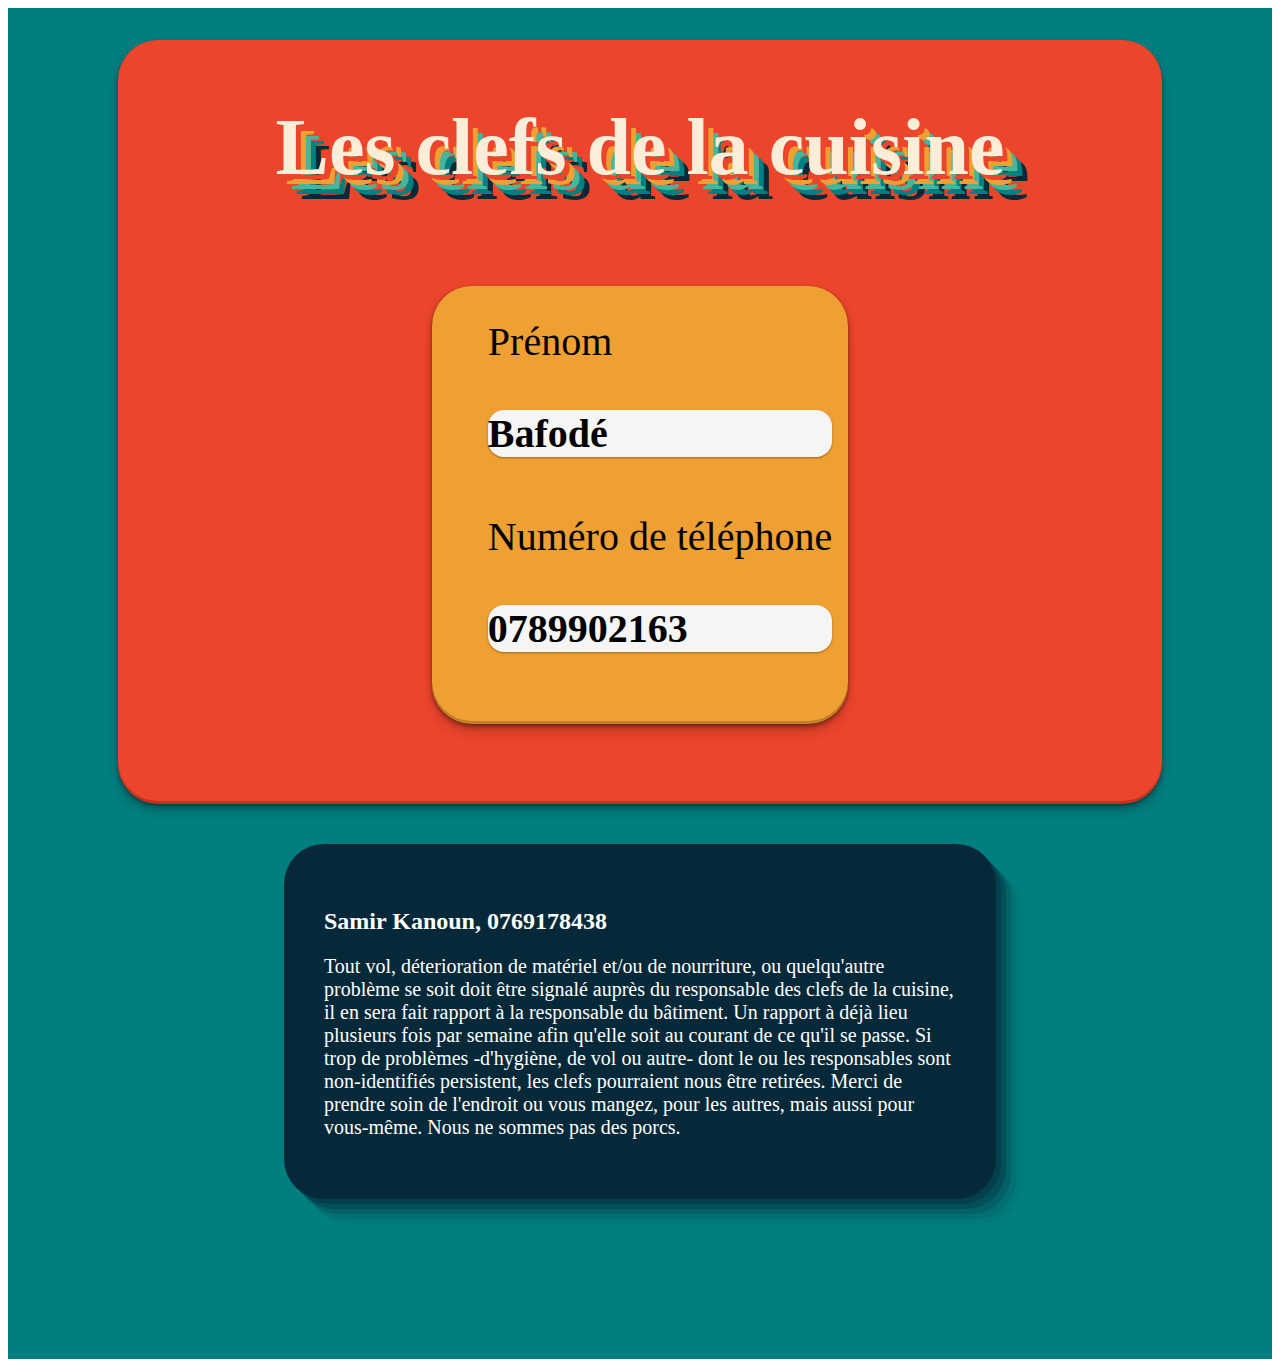
==== index.html @ 8165aa86 "maj 0.5" ====
<!DOCTYPE html>
<html lang="en">
<head>
    <meta charset="UTF-8">
    <meta name="viewport" content="width=device-width, initial-scale=1.0">
    <link rel="stylesheet" href="style.css">
    <title>Kissékaléklé?</title>
</head>
<body>
    <div class="container">
        <header class="header">
            <h1 class="title__h1">Les clefs de la cuisine</h1>
            <div class="current__keysholder">
                <ul action="" class="keyhsolder__informations">
                    <div class="form-group">
                        <label for="forename">Prénom</label>
                        <p type="text" id="forename" name="prenom" class="form-control">Samir</p>
                    </div>
                    <div class="form-group">
                        <label for="number">Numéro de téléphone</label>
                        <p type="number" id="number" name="numero" class="form-control">0769178438</p>
                    </div>
                </ul>
            </div>
        </header>
        <footer class="credits">
            <p class="credits__et__responsabilites">Samir Kanoun, 0769178438</p>
            <p class="disclaimer">Tout vol, déterioration de matériel et/ou de nourriture, ou quelqu'autre problème se soit doit être signalé auprès du responsable des clefs de la cuisine, il en sera fait rapport à la responsable du bâtiment. Un rapport à déjà lieu plusieurs fois par semaine afin qu'elle soit au courant de ce qu'il se passe. Si trop de problèmes -d'hygiène, de vol ou autre- dont le ou les responsables sont non-identifiés persistent, les clefs pourraient nous être retirées. Merci de prendre soin de l'endroit ou vous mangez, pour les autres, mais aussi pour vous-même. Nous ne sommes pas des porcs.</p>
            <!-- <p class="message">Je ne sais pas s'il s'agit d'une personne, d'une action groupée ou désorganisée. Mais je lâcherait rien tant que j'aurais pas trouvé qui c'est. Bonne chance.</p> -->
        </footer>            

    </div>

    <script src="script.js"></script>
</body>
</html>
---- style.css ----
@import url(../01-Entrainement/css/reset.css);

.container{
    background: #017e7f;
    /* height: 75rem; */
    padding: 1rem 0 10rem;
    
}

.title__h1{
    font-size: 5rem;
  text-align: center;
  color: #fcedd8;
     font-family: 'Niconne', cursive;
  font-weight: 700;
text-shadow: 5px 5px 0px #eb452b, 
            10px 10px 0px #efa032, 
            15px 15px 0px #46b59b, 
            20px 20px 0px #017e7f, 
            25px 25px 0px #052939;
}

.header{
    background-color: #eb452b;
    display: flex;
    flex-direction: column;
    width: 80%;
    align-items: center;
    /* border: 2px solid black; */
    padding: .5rem 1rem 5rem;
    justify-content: center;
    margin: 0 auto;
    margin-top: 1rem;
}

.current__keysholder{
    padding: 1rem;
    margin-top: 2.5rem;
    background-color: #efa032;
}

.current__keysholder, .header{
    border-radius: 2.5rem;
    box-shadow: rgba(0, 0, 0, 0.4) 0px 2px 4px, rgba(0, 0, 0, 0.3) 0px 7px 13px -3px, rgba(0, 0, 0, 0.2) 0px -3px 0px inset;
}

.form-group{
    display: flex;
    flex-direction: column;
    row-gap: 5px;
    margin-bottom: 1rem;
    font-size: 2.5rem;
}

.form-control{
    box-shadow: rgba(0, 0, 0, 0.12) 0px 1px 3px, rgba(0, 0, 0, 0.24) 0px 1px 2px;
    border-radius: 1rem;
    background-color: rgb(245, 245, 245);
    font-weight: bold;
}

.credits{
    width: 50%;
    background-color: #052939;
    color: white;
    margin: 0 auto;
    margin-top: 2.5rem;
    padding: 2.5rem;
    border-radius: 2.5rem;
    box-shadow: rgba(5, 41, 57, 0.4) 5px 5px, rgba(5, 41, 57, 0.3) 10px 10px, rgba(5, 41, 57, 0.2) 15px 15px, rgba(5, 41, 57, 0.1) 20px 20px, rgba(5, 41, 57, 0.05) 25px 25px;
}

.credits__et__responsabilites{
    font-size: 1.5rem;
    margin-bottom: 1rem;
    font-weight: bold;
}

.disclaimer{
    font-size: 1.25rem;
}
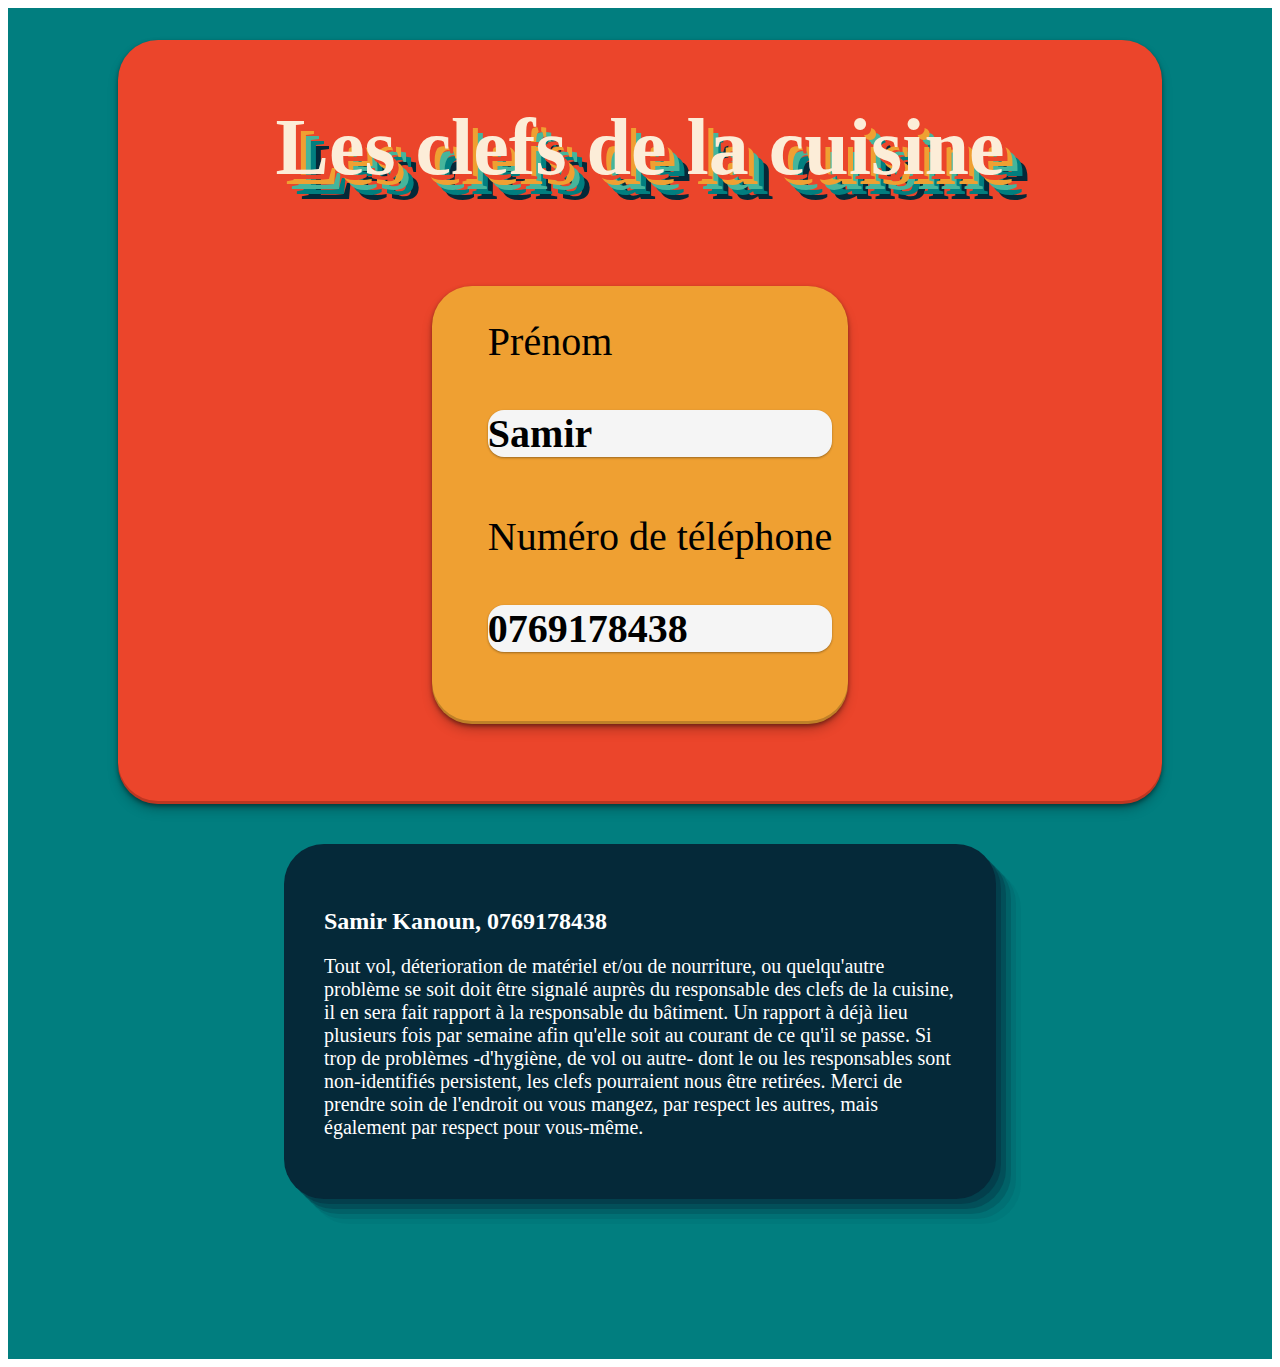
==== commit 17922ae6: "Update index.html" ====
--- a/index.html
+++ b/index.html
@@ -19,13 +19,13 @@
                     <div class="form-group">
                         <label for="number">Numéro de téléphone</label>
                         <p type="number" id="number" name="numero" class="form-control">0769178438</p>
-                    </div>
-                </ul>
-            </div>
+                    </div>        
+                </ul>       
+            </div>       
         </header>
         <footer class="credits">
             <p class="credits__et__responsabilites">Samir Kanoun, 0769178438</p>
-            <p class="disclaimer">Tout vol, déterioration de matériel et/ou de nourriture, ou quelqu'autre problème se soit doit être signalé auprès du responsable des clefs de la cuisine, il en sera fait rapport à la responsable du bâtiment. Un rapport à déjà lieu plusieurs fois par semaine afin qu'elle soit au courant de ce qu'il se passe. Si trop de problèmes -d'hygiène, de vol ou autre- dont le ou les responsables sont non-identifiés persistent, les clefs pourraient nous être retirées. Merci de prendre soin de l'endroit ou vous mangez, pour les autres, mais aussi pour vous-même. Nous ne sommes pas des porcs.</p>
+            <p class="disclaimer">Tout vol, déterioration de matériel et/ou de nourriture, ou quelqu'autre problème se soit doit être signalé auprès du responsable des clefs de la cuisine, il en sera fait rapport à la responsable du bâtiment. Un rapport à déjà lieu plusieurs fois par semaine afin qu'elle soit au courant de ce qu'il se passe. Si trop de problèmes -d'hygiène, de vol ou autre- dont le ou les responsables sont non-identifiés persistent, les clefs pourraient nous être retirées. Merci de prendre soin de l'endroit ou vous mangez, par respect les autres, mais également par respect pour vous-même.</p>
             <!-- <p class="message">Je ne sais pas s'il s'agit d'une personne, d'une action groupée ou désorganisée. Mais je lâcherait rien tant que j'aurais pas trouvé qui c'est. Bonne chance.</p> -->
         </footer>            
 
@@ -33,4 +33,4 @@
 
     <script src="script.js"></script>
 </body>
-</html>+</html>
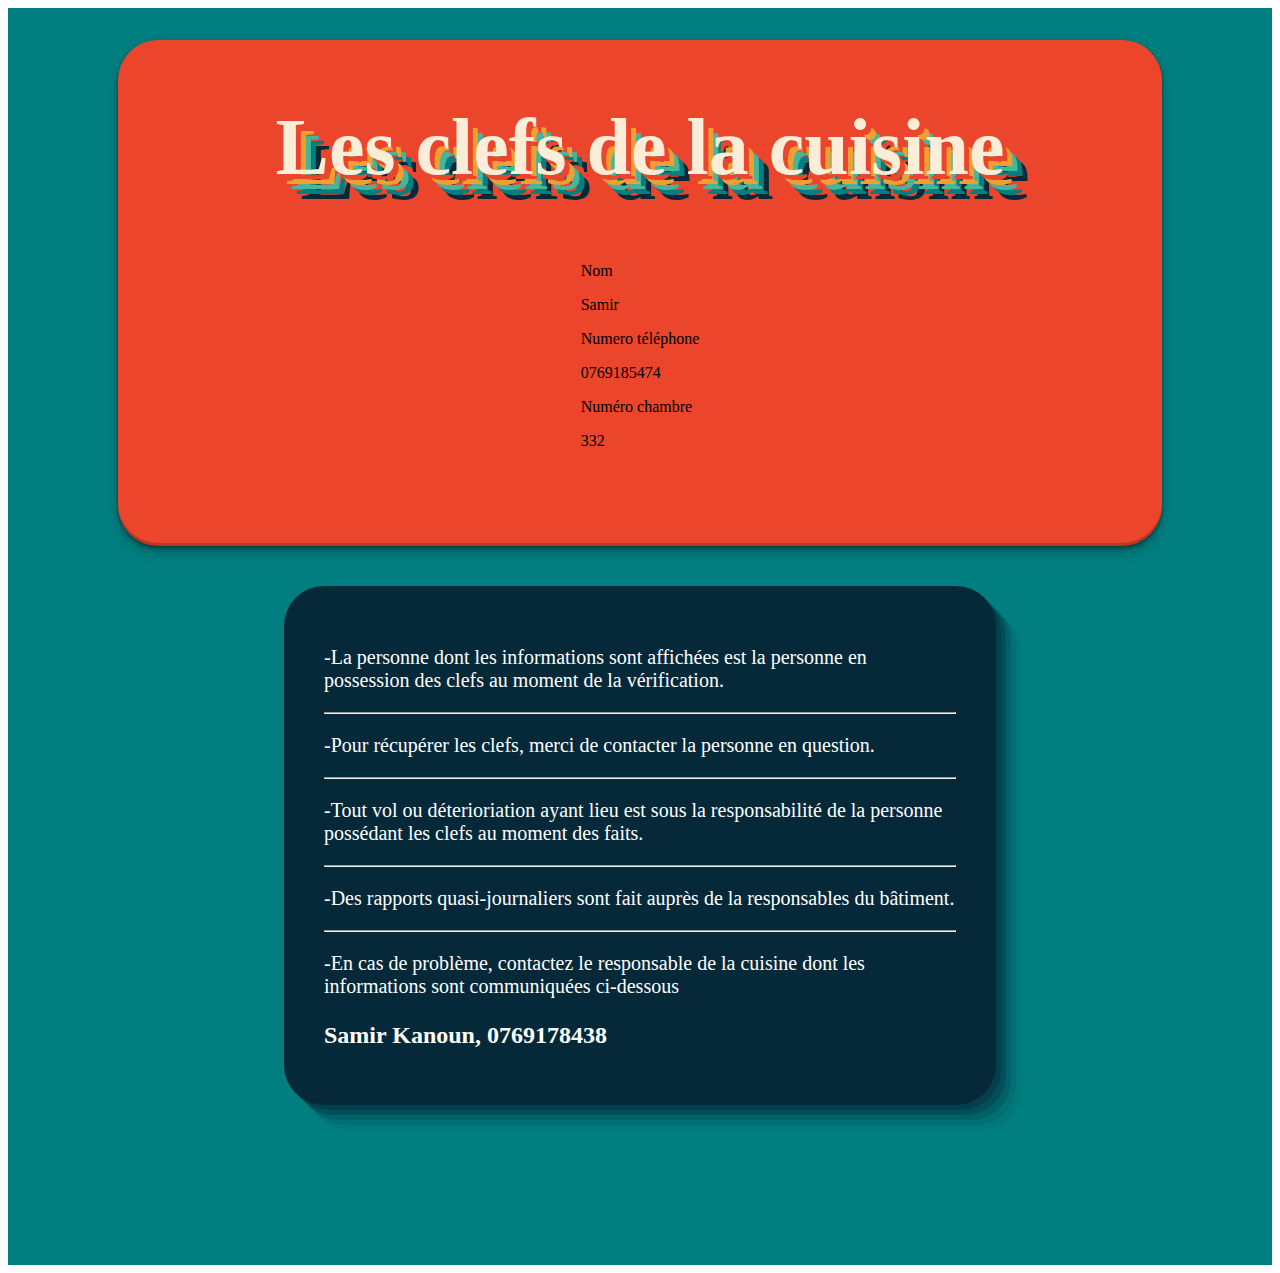
==== commit 38ac7c2c: "Update index.html" ====
--- a/index.html
+++ b/index.html
@@ -10,22 +10,35 @@
     <div class="container">
         <header class="header">
             <h1 class="title__h1">Les clefs de la cuisine</h1>
-            <div class="current__keysholder">
-                <ul action="" class="keyhsolder__informations">
-                    <div class="form-group">
-                        <label for="forename">Prénom</label>
-                        <p type="text" id="forename" name="prenom" class="form-control">Samir</p>
-                    </div>
-                    <div class="form-group">
-                        <label for="number">Numéro de téléphone</label>
-                        <p type="number" id="number" name="numero" class="form-control">0769178438</p>
-                    </div>        
-                </ul>       
-            </div>       
+            <div class="info__index">
+                <div class="information">
+                    <p class="index">Nom</p>
+                    <p class="info">Samir</p>
+                </div>
+                <div class="separation"></div>
+                <div class="information">
+                    <p class="index">Numero téléphone</p>
+                    <p class="info">0769185474</p>
+                </div>
+                <div class="separation"></div>
+                <div class="information">
+                    <p class="index">Numéro chambre</p>
+                    <p class="info">332</p>
+                </div>
+            </div>
         </header>
         <footer class="credits">
+            <p class="disclaimer">
+                -La personne dont les informations sont affichées est la personne en possession des clefs au moment de la vérification. </p><hr>
+            <p class="disclaimer">
+                -Pour récupérer les clefs, merci de contacter la personne en question.</p><hr>
+            <p class="disclaimer">
+                -Tout vol ou déterioriation ayant lieu est sous la responsabilité de la personne possédant les clefs au moment des faits. </p><hr> 
+            <p class="disclaimer">
+                -Des rapports quasi-journaliers sont fait auprès de la responsables du bâtiment. </p><hr>
+            <p class="disclaimer">
+                -En cas de problème, contactez le responsable de la cuisine dont les informations sont communiquées ci-dessous</p>
             <p class="credits__et__responsabilites">Samir Kanoun, 0769178438</p>
-            <p class="disclaimer">Tout vol, déterioration de matériel et/ou de nourriture, ou quelqu'autre problème se soit doit être signalé auprès du responsable des clefs de la cuisine, il en sera fait rapport à la responsable du bâtiment. Un rapport à déjà lieu plusieurs fois par semaine afin qu'elle soit au courant de ce qu'il se passe. Si trop de problèmes -d'hygiène, de vol ou autre- dont le ou les responsables sont non-identifiés persistent, les clefs pourraient nous être retirées. Merci de prendre soin de l'endroit ou vous mangez, par respect les autres, mais également par respect pour vous-même.</p>
             <!-- <p class="message">Je ne sais pas s'il s'agit d'une personne, d'une action groupée ou désorganisée. Mais je lâcherait rien tant que j'aurais pas trouvé qui c'est. Bonne chance.</p> -->
         </footer>            
 
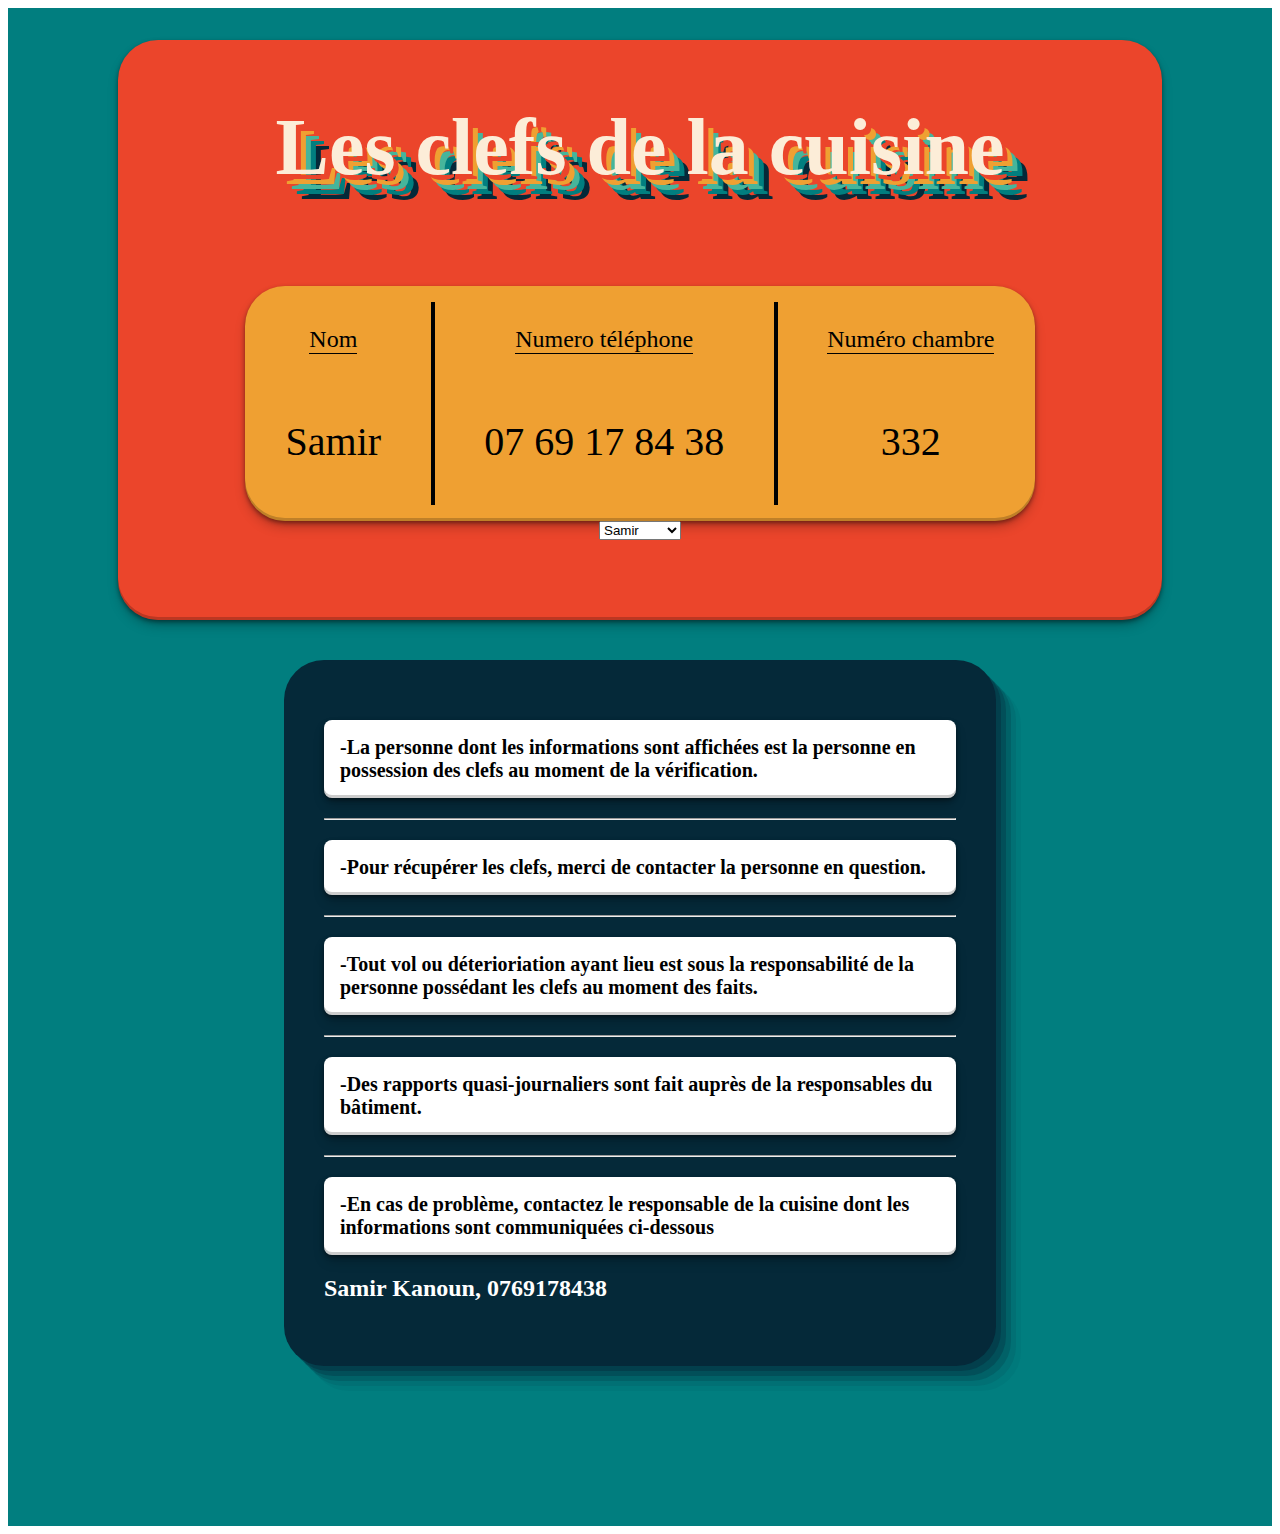
==== commit c8162600: "Update index.html" ====
--- a/index.html
+++ b/index.html
@@ -26,6 +26,15 @@
                     <p class="info">332</p>
                 </div>
             </div>
+            <select id="personSelect">
+                <option value="0">Samir</option>
+                <option value="1">Mamadou</option>
+                <option value="2">Doriane</option>
+                <option value="3">Cédric</option>
+                <option value="4">Maxime</option>
+                <option value="5">Maher</option>
+                <option value="6">Bafodé</option>
+            </select>
         </header>
         <footer class="credits">
             <p class="disclaimer">
--- a/style.css
+++ b/style.css
@@ -1,81 +1,176 @@
-@import url(../01-Entrainement/css/reset.css);
+/* Structure par défaut (pour les écrans larges ou moyens) */
 
-.container{
+.container {
     background: #017e7f;
-    /* height: 75rem; */
     padding: 1rem 0 10rem;
-    
 }
 
-.title__h1{
+.title__h1 {
     font-size: 5rem;
-  text-align: center;
-  color: #fcedd8;
-     font-family: 'Niconne', cursive;
-  font-weight: 700;
-text-shadow: 5px 5px 0px #eb452b, 
-            10px 10px 0px #efa032, 
-            15px 15px 0px #46b59b, 
-            20px 20px 0px #017e7f, 
-            25px 25px 0px #052939;
+    text-align: center;
+    color: #fcedd8;
+    font-family: 'Niconne', cursive;
+    font-weight: 700;
+    text-shadow: 5px 5px 0px #eb452b,
+                 10px 10px 0px #efa032,
+                 15px 15px 0px #46b59b,
+                 20px 20px 0px #017e7f,
+                 25px 25px 0px #052939;
 }
 
-.header{
+.header {
     background-color: #eb452b;
     display: flex;
     flex-direction: column;
     width: 80%;
     align-items: center;
-    /* border: 2px solid black; */
-    padding: .5rem 1rem 5rem;
+    padding: 0.5rem 1rem 5rem;
     justify-content: center;
     margin: 0 auto;
     margin-top: 1rem;
 }
 
-.current__keysholder{
+.info__index {
     padding: 1rem;
     margin-top: 2.5rem;
     background-color: #efa032;
+    width: 75%;
+    display: flex;
+    justify-content: space-around;
 }
 
-.current__keysholder, .header{
+.info__index, .header {
     border-radius: 2.5rem;
-    box-shadow: rgba(0, 0, 0, 0.4) 0px 2px 4px, rgba(0, 0, 0, 0.3) 0px 7px 13px -3px, rgba(0, 0, 0, 0.2) 0px -3px 0px inset;
+    box-shadow: rgba(0, 0, 0, 0.4) 0px 2px 4px, 
+                rgba(0, 0, 0, 0.3) 0px 7px 13px -3px, 
+                rgba(0, 0, 0, 0.2) 0px -3px 0px inset;
 }
 
-.form-group{
+.separation {
+    border: 2px solid black;
+}
+
+.information {
     display: flex;
     flex-direction: column;
-    row-gap: 5px;
-    margin-bottom: 1rem;
+    align-items: center;
+}
+
+.index {
+    border-bottom: 1px solid black;
+    font-size: 1.5rem;
+}
+
+.info {
     font-size: 2.5rem;
 }
 
-.form-control{
-    box-shadow: rgba(0, 0, 0, 0.12) 0px 1px 3px, rgba(0, 0, 0, 0.24) 0px 1px 2px;
-    border-radius: 1rem;
-    background-color: rgb(245, 245, 245);
-    font-weight: bold;
-}
-
-.credits{
+.credits {
     width: 50%;
     background-color: #052939;
-    color: white;
+    color: black;
     margin: 0 auto;
     margin-top: 2.5rem;
     padding: 2.5rem;
     border-radius: 2.5rem;
-    box-shadow: rgba(5, 41, 57, 0.4) 5px 5px, rgba(5, 41, 57, 0.3) 10px 10px, rgba(5, 41, 57, 0.2) 15px 15px, rgba(5, 41, 57, 0.1) 20px 20px, rgba(5, 41, 57, 0.05) 25px 25px;
+    box-shadow: rgba(5, 41, 57, 0.4) 5px 5px, 
+                rgba(5, 41, 57, 0.3) 10px 10px, 
+                rgba(5, 41, 57, 0.2) 15px 15px, 
+                rgba(5, 41, 57, 0.1) 20px 20px, 
+                rgba(5, 41, 57, 0.05) 25px 25px;
 }
 
-.credits__et__responsabilites{
+.credits__et__responsabilites {
     font-size: 1.5rem;
-    margin-bottom: 1rem;
+    margin-top: 1rem;
     font-weight: bold;
+    color: white;
 }
 
-.disclaimer{
+.disclaimer {
     font-size: 1.25rem;
-}+    gap: 5px;
+    padding: 1rem;
+    border-radius: 0.5rem;
+    font-weight: bold;
+    background-color: white;
+    box-shadow: rgba(0, 0, 0, 0.4) 0px 2px 4px, 
+                rgba(0, 0, 0, 0.3) 0px 7px 13px -3px, 
+                rgba(0, 0, 0, 0.2) 0px -3px 0px inset;
+}
+
+/* Responsive design */
+
+/* Petits écrans (smartphones, largeur max 768px) */
+@media (max-width: 768px) {
+    .header {
+        width: 95%;
+        padding: 1rem 0.5rem 3rem;
+    }
+
+    .title__h1 {
+        font-size: 3.5rem;
+    }
+
+    .info__index {
+        flex-direction: column;
+        width: 90%;
+        padding: 1rem;
+        margin-top: 1.5rem;
+    }
+
+    .information {
+        margin-bottom: 1rem;
+    }
+
+    .index {
+        font-size: 1.2rem;
+    }
+
+    .info {
+        font-size: 1.8rem;
+    }
+
+    .credits {
+        width: 90%;
+        padding: 2rem;
+        margin-top: 2rem;
+    }
+
+    .credits__et__responsabilites {
+        font-size: 1.2rem;
+    }
+
+    .disclaimer {
+        font-size: 1rem;
+    }
+}
+
+/* Très petits écrans (smartphones en mode portrait, largeur max 480px) */
+@media (max-width: 480px) {
+    .title__h1 {
+        font-size: 2.5rem;
+    }
+
+    .info__index {
+        padding: 0.5rem;
+    }
+
+    .information {
+        align-items: flex-start;
+        margin-bottom: 0.5rem;
+    }
+
+    .index, .info {
+        font-size: 1rem;
+    }
+
+    .credits {
+        width: 100%;
+        padding: 1.5rem;
+    }
+
+    .credits__et__responsabilites {
+        font-size: 1rem;
+    }
+}
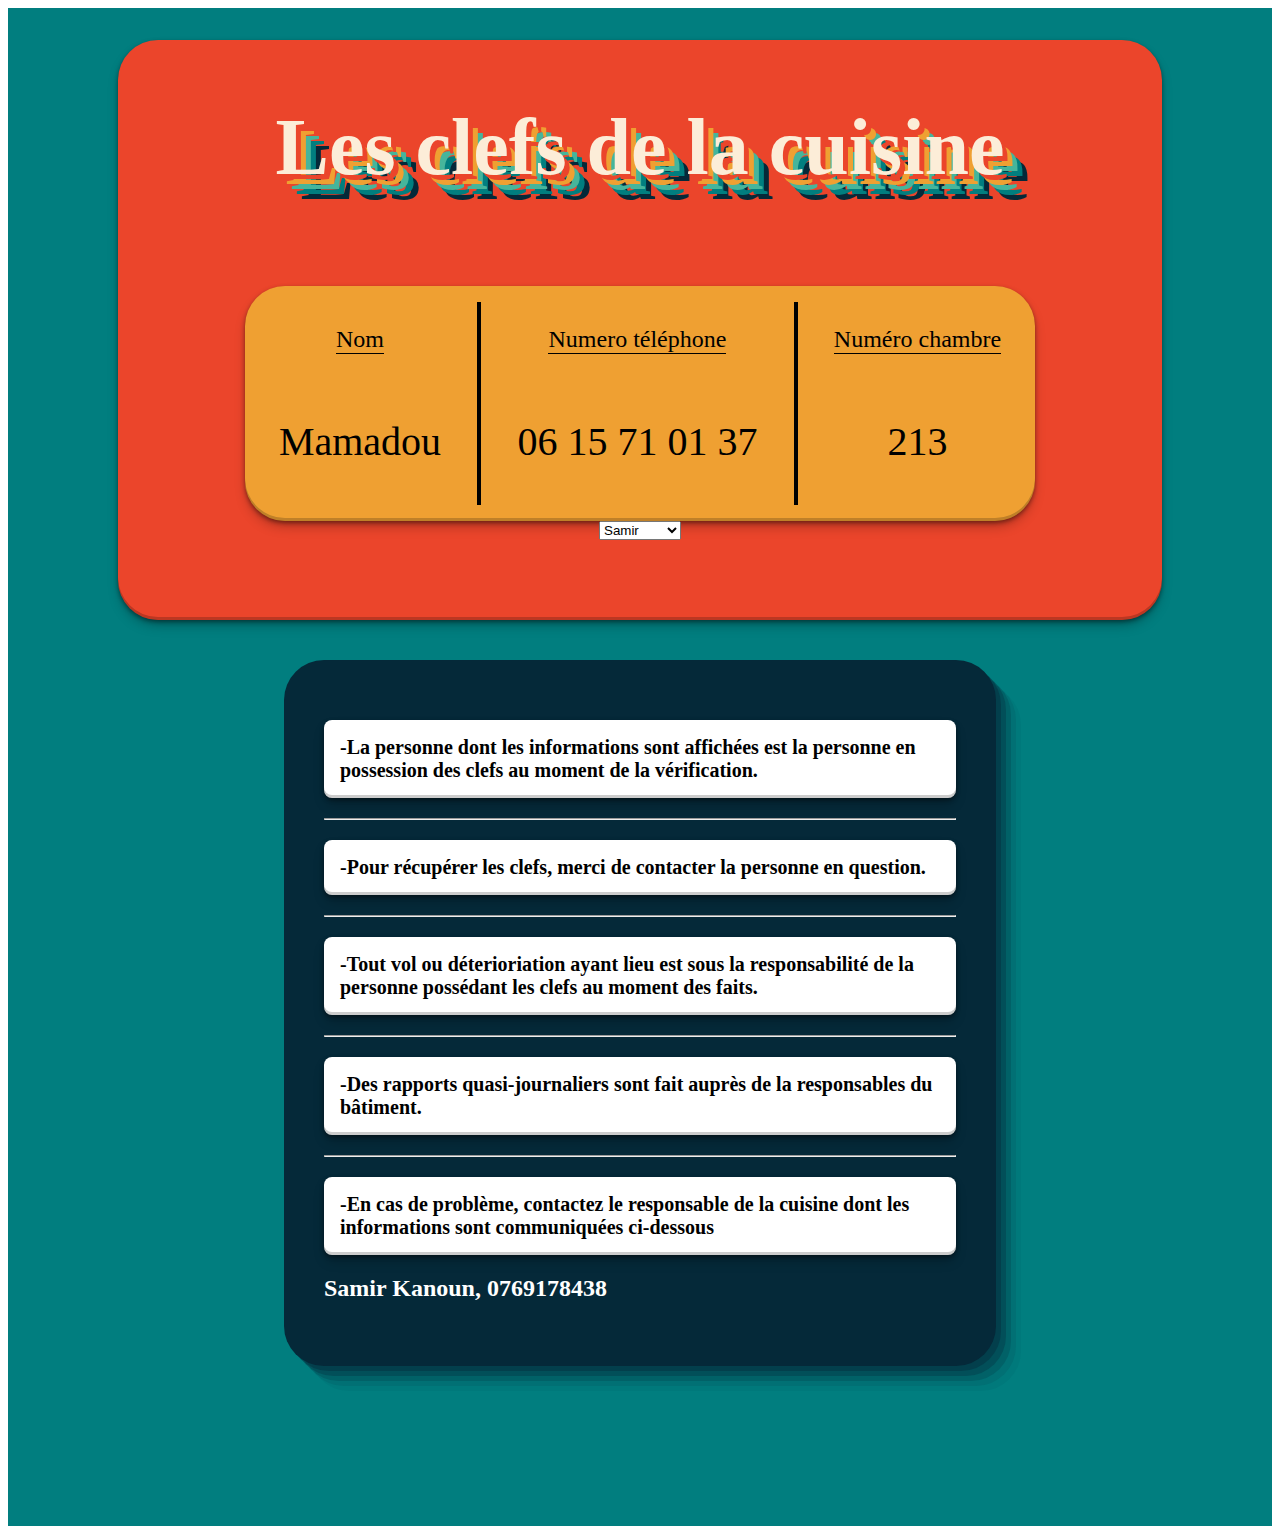
==== commit ff1b9a3e: "Update index.html" ====
--- a/index.html
+++ b/index.html
@@ -34,6 +34,7 @@
                 <option value="4">Maxime</option>
                 <option value="5">Maher</option>
                 <option value="6">Bafodé</option>
+                <option value="7">Thomas</option>
             </select>
         </header>
         <footer class="credits">
